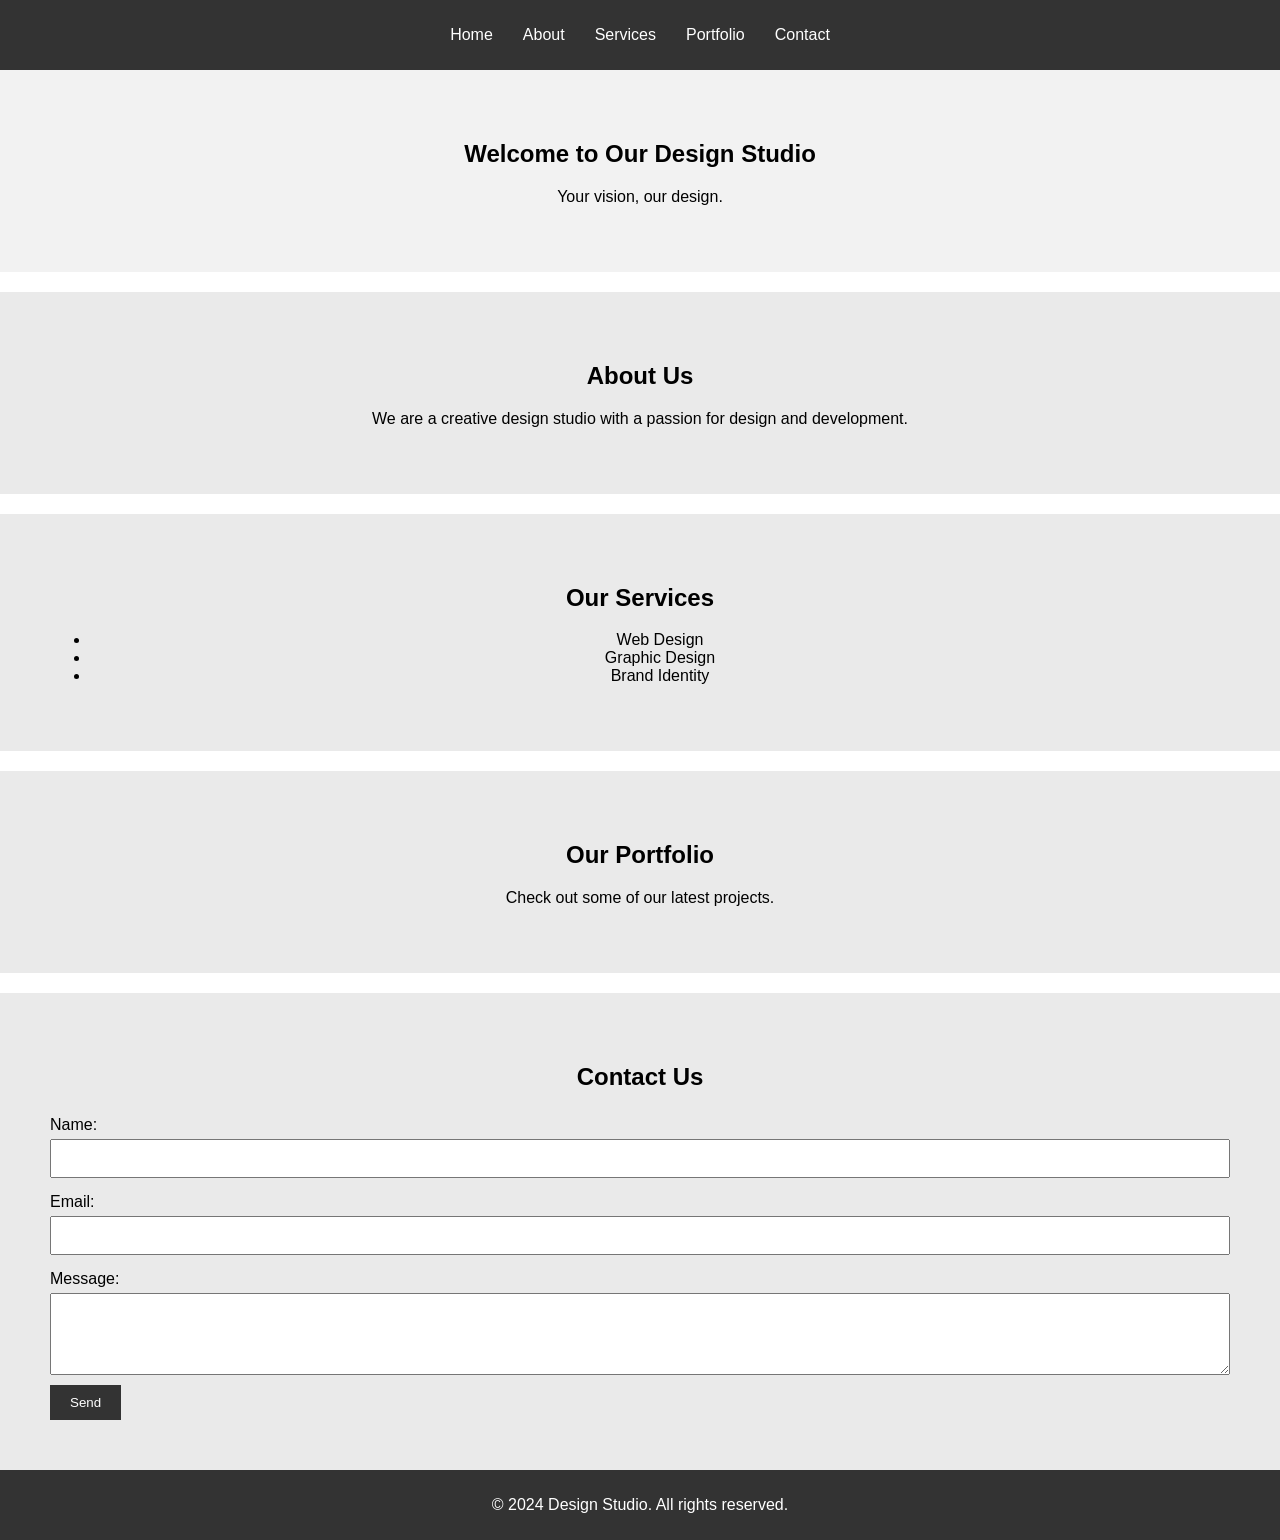
==== index.html @ 3e5d0e23 "Add files via upload" ====
<!DOCTYPE html>
<html lang="en">
<head>
    <meta charset="UTF-8">
    <meta name="viewport" content="width=device-width, initial-scale=1.0">
    <title>Design Studio</title>
    <link rel="stylesheet" href="styles.css">
</head>
<body>
    <!-- Header -->
    <header>
        <nav>
            <ul>
                <li><a href="#home">Home</a></li>
                <li><a href="#about">About</a></li>
                <li><a href="#services">Services</a></li>
                <li><a href="#portfolio">Portfolio</a></li>
                <li><a href="#contact">Contact</a></li>
            </ul>
        </nav>
    </header>
    
    <!-- Home Section -->
    <section id="home">
        <h1>Welcome to Our Design Studio</h1>
        <p>Your vision, our design.</p>
    </section>
    
    <!-- About Section -->
    <section id="about">
        <h2>About Us</h2>
        <p>We are a creative design studio with a passion for design and development.</p>
    </section>
    
    <!-- Services Section -->
    <section id="services">
        <h2>Our Services</h2>
        <ul>
            <li>Web Design</li>
            <li>Graphic Design</li>
            <li>Brand Identity</li>
        </ul>
    </section>
    
    <!-- Portfolio Section -->
    <section id="portfolio">
        <h2>Our Portfolio</h2>
        <p>Check out some of our latest projects.</p>
    </section>
    
    <!-- Contact Section -->
    <section id="contact"> <h2>Contact Us</h2> <div class="form-container"> <form> <label for="name">Name:</label> <input type="text" id="name" name="name" required> <label for="email">Email:</label> <input type="email" id="email" name="email" required> <label for="message">Message:</label> <textarea id="message" name="message" rows="4" required></textarea> <button type="submit">Send</button> </form> </div> </section>
    
    <!-- Footer -->
    <footer>
        <p>&copy; 2024 Design Studio. All rights reserved.</p>
    </footer>
</body>
</html>
---- styles.css ----
body {
    font-family: Arial, sans-serif;
    margin: 0;
    padding: 0;
    box-sizing: border-box;
}

header {
    background-color: #333;
    color: #fff;
    padding: 10px 0;
    text-align: center;
}

nav ul {
    list-style-type: none;
    padding: 0;
    display: flex;
    justify-content: center;
}

nav ul li {
    margin: 0 15px;
}

nav ul li a {
    color: #fff;
    text-decoration: none;
}

section {
    padding: 50px;
    text-align: center;
}

#home {
    background: #f2f2f2;
}

#about, #services, #portfolio, #contact {
    background: #eaeaea;
    margin-top: 20px;
}

footer {
    background-color: #333;
    color: #fff;
    text-align: center;
    padding: 10px 0;
    position: relative; /* Change this from fixed to relative */
    width: 100%;
    bottom: 0;
}
form {
    display: flex;
    flex-direction: column;
    align-items: flex-start;
}

form label {
    margin: 5px 0;
}

form input, form textarea {
    width: 100%; /* Ensure all input fields and textarea have the same width */
    padding: 10px;
    margin-bottom: 10px;
    box-sizing: border-box;
}

form textarea {
    resize: vertical; /* Allow vertical resizing of the textarea */
}

form button {
    padding: 10px 20px;
    background-color: #333;
    color: #fff;
    border: none;
    cursor: pointer;
}
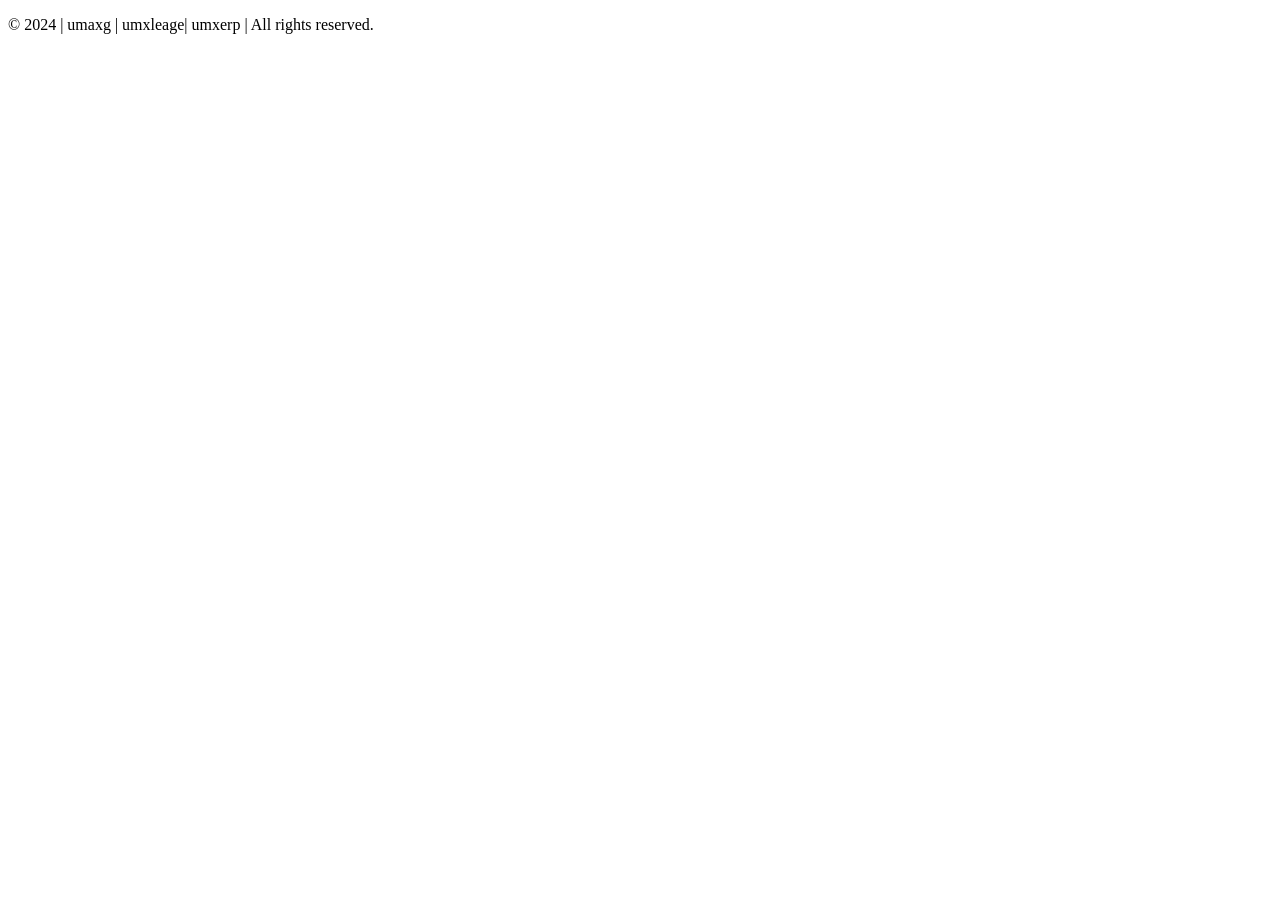
==== commit f150a70a: "Add files via upload" ====
--- a/index.html
+++ b/index.html
@@ -1,59 +1,16 @@
 <!DOCTYPE html>
 <html lang="en">
 <head>
-    <meta charset="UTF-8">
-    <meta name="viewport" content="width=device-width, initial-scale=1.0">
-    <title>Design Studio</title>
-    <link rel="stylesheet" href="styles.css">
+    <title></title>
 </head>
 <body>
     <!-- Header -->
-    <header>
-        <nav>
-            <ul>
-                <li><a href="#home">Home</a></li>
-                <li><a href="#about">About</a></li>
-                <li><a href="#services">Services</a></li>
-                <li><a href="#portfolio">Portfolio</a></li>
-                <li><a href="#contact">Contact</a></li>
-            </ul>
-        </nav>
+
     </header>
-    
-    <!-- Home Section -->
-    <section id="home">
-        <h1>Welcome to Our Design Studio</h1>
-        <p>Your vision, our design.</p>
-    </section>
-    
-    <!-- About Section -->
-    <section id="about">
-        <h2>About Us</h2>
-        <p>We are a creative design studio with a passion for design and development.</p>
-    </section>
-    
-    <!-- Services Section -->
-    <section id="services">
-        <h2>Our Services</h2>
-        <ul>
-            <li>Web Design</li>
-            <li>Graphic Design</li>
-            <li>Brand Identity</li>
-        </ul>
-    </section>
-    
-    <!-- Portfolio Section -->
-    <section id="portfolio">
-        <h2>Our Portfolio</h2>
-        <p>Check out some of our latest projects.</p>
-    </section>
-    
-    <!-- Contact Section -->
-    <section id="contact"> <h2>Contact Us</h2> <div class="form-container"> <form> <label for="name">Name:</label> <input type="text" id="name" name="name" required> <label for="email">Email:</label> <input type="email" id="email" name="email" required> <label for="message">Message:</label> <textarea id="message" name="message" rows="4" required></textarea> <button type="submit">Send</button> </form> </div> </section>
     
     <!-- Footer -->
     <footer>
-        <p>&copy; 2024 Design Studio. All rights reserved.</p>
+        <p>&copy; 2024 | umaxg | umxleage| umxerp | All rights reserved.</p>
     </footer>
 </body>
 </html>
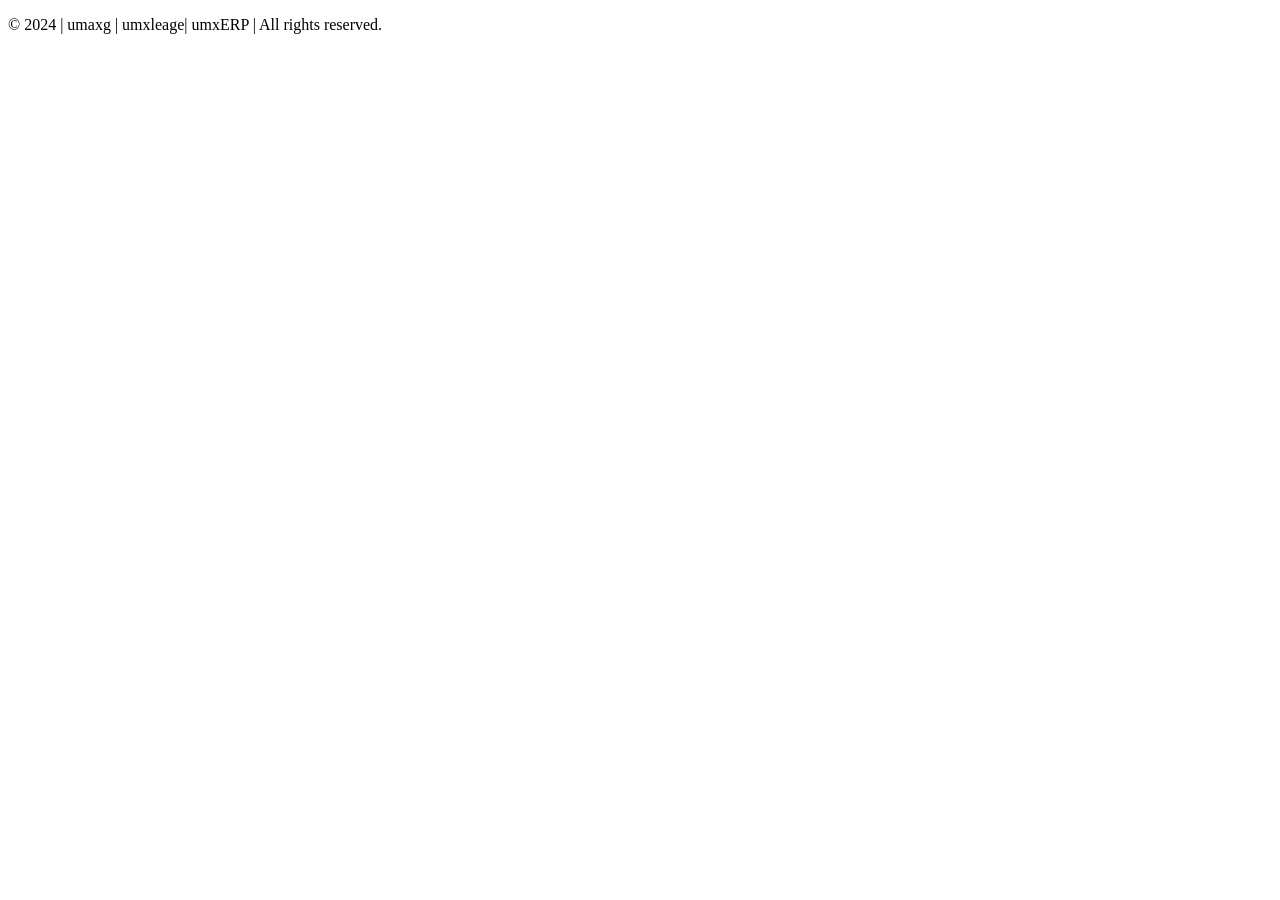
==== commit ad21d826: "Update index.html" ====
--- a/index.html
+++ b/index.html
@@ -10,7 +10,7 @@
     
     <!-- Footer -->
     <footer>
-        <p>&copy; 2024 | umaxg | umxleage| umxerp | All rights reserved.</p>
+        <p>&copy; 2024 | umaxg | umxleage| umxERP | All rights reserved.</p>
     </footer>
 </body>
-</html>+</html>
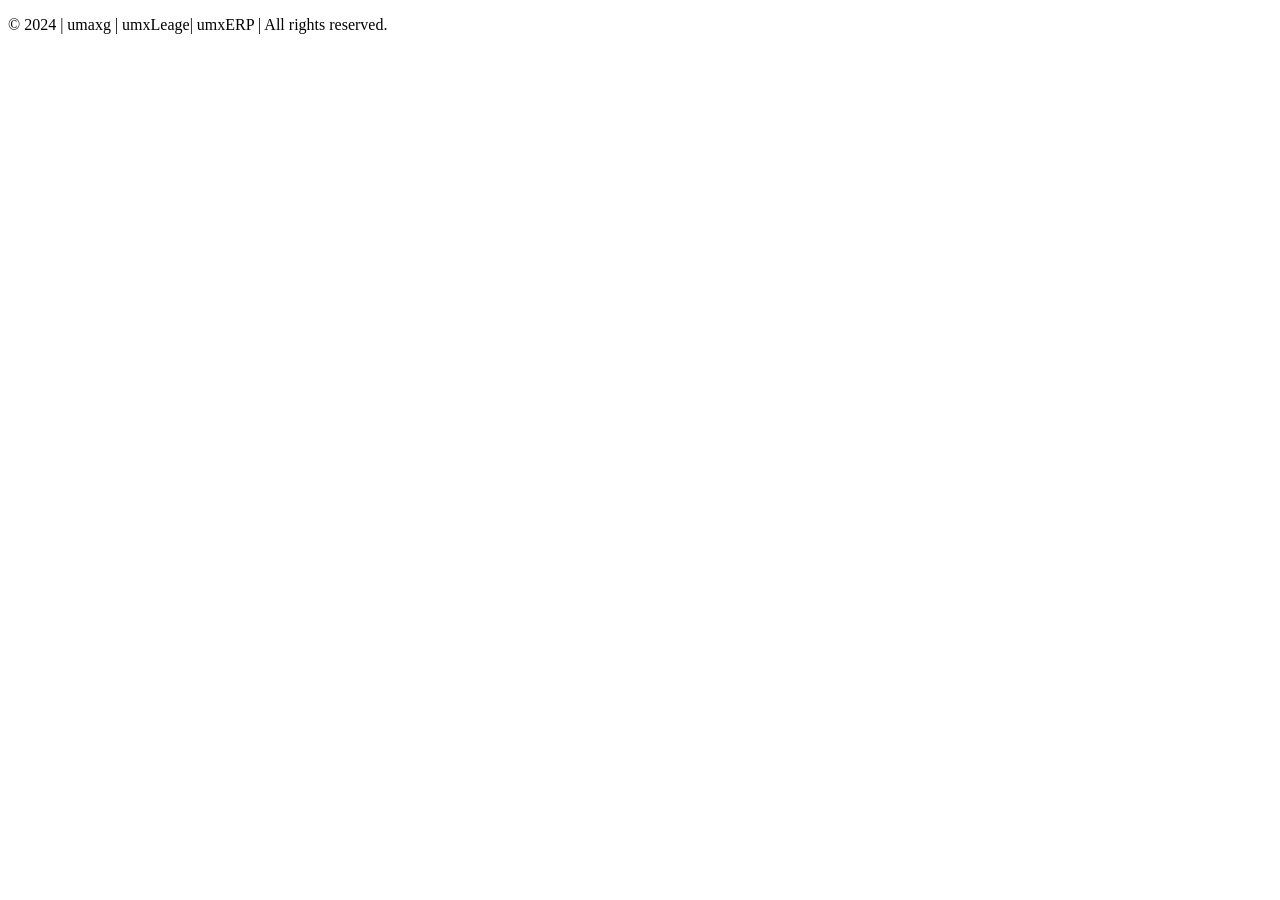
==== commit 78a8f4db: "Update index.html" ====
--- a/index.html
+++ b/index.html
@@ -10,7 +10,7 @@
     
     <!-- Footer -->
     <footer>
-        <p>&copy; 2024 | umaxg | umxleage| umxERP | All rights reserved.</p>
+        <p>&copy; 2024 | umaxg | umxLeage| umxERP | All rights reserved.</p>
     </footer>
 </body>
 </html>
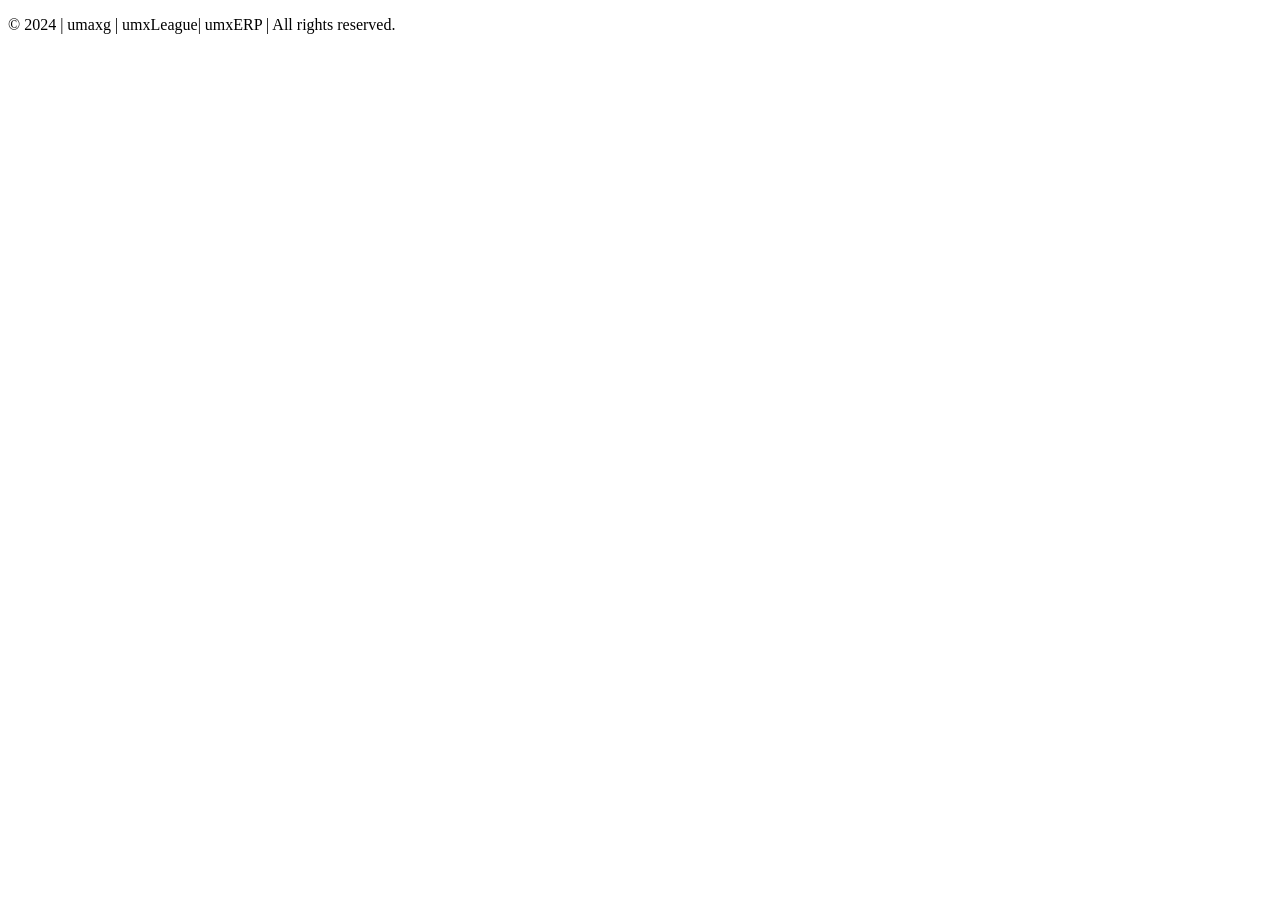
==== commit 020c645e: "Update index.html" ====
--- a/index.html
+++ b/index.html
@@ -10,7 +10,7 @@
     
     <!-- Footer -->
     <footer>
-        <p>&copy; 2024 | umaxg | umxLeage| umxERP | All rights reserved.</p>
+        <p>&copy; 2024 | umaxg | umxLeague| umxERP | All rights reserved.</p>
     </footer>
 </body>
 </html>
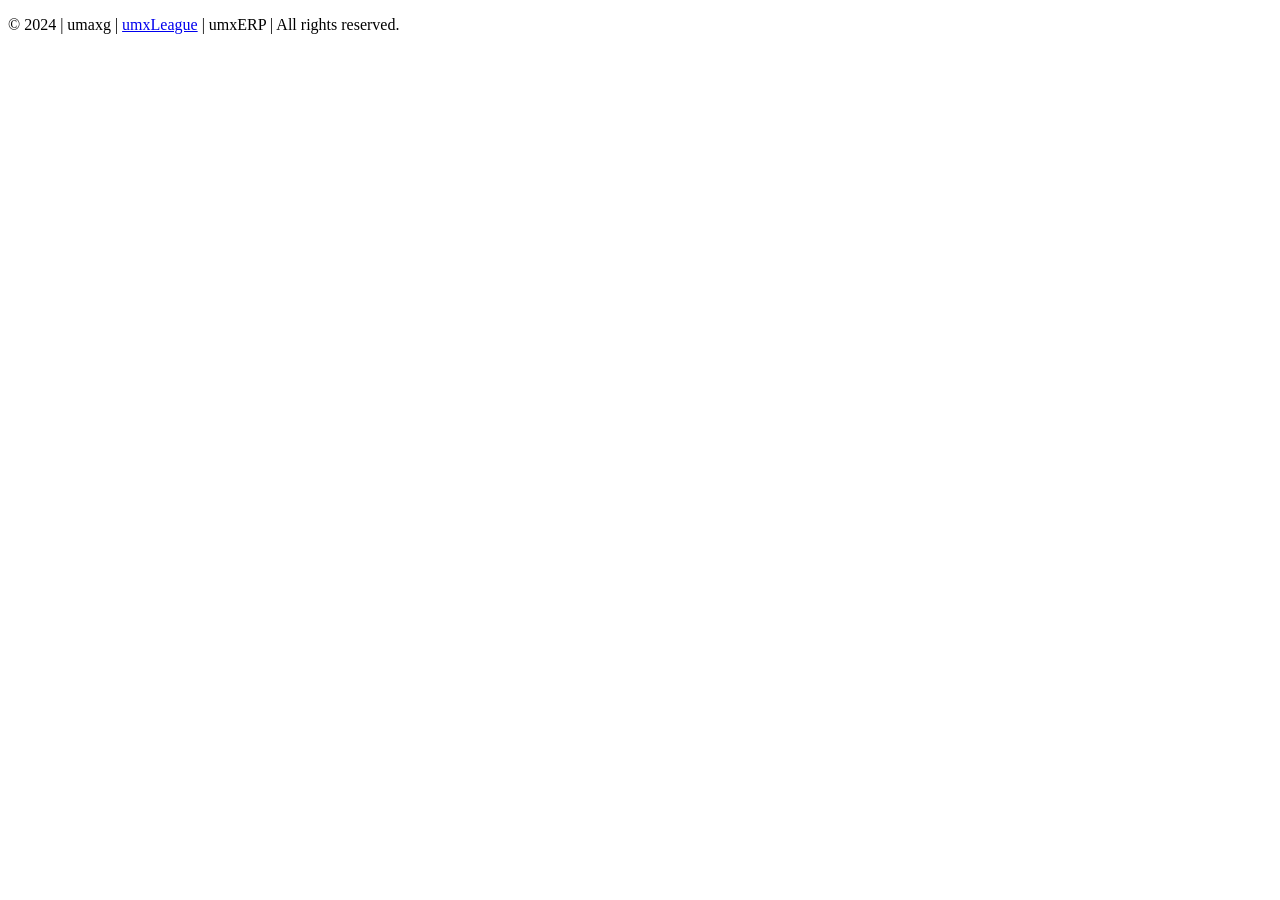
==== commit 01fad8dc: "Update index.html" ====
--- a/index.html
+++ b/index.html
@@ -10,7 +10,7 @@
     
     <!-- Footer -->
     <footer>
-        <p>&copy; 2024 | umaxg | umxLeague| umxERP | All rights reserved.</p>
+        <p>&copy; 2024 | umaxg |  <a href="https://umaxg.github.io/umxleague/">umxLeague</a>  | umxERP | All rights reserved.</p>
     </footer>
 </body>
 </html>
